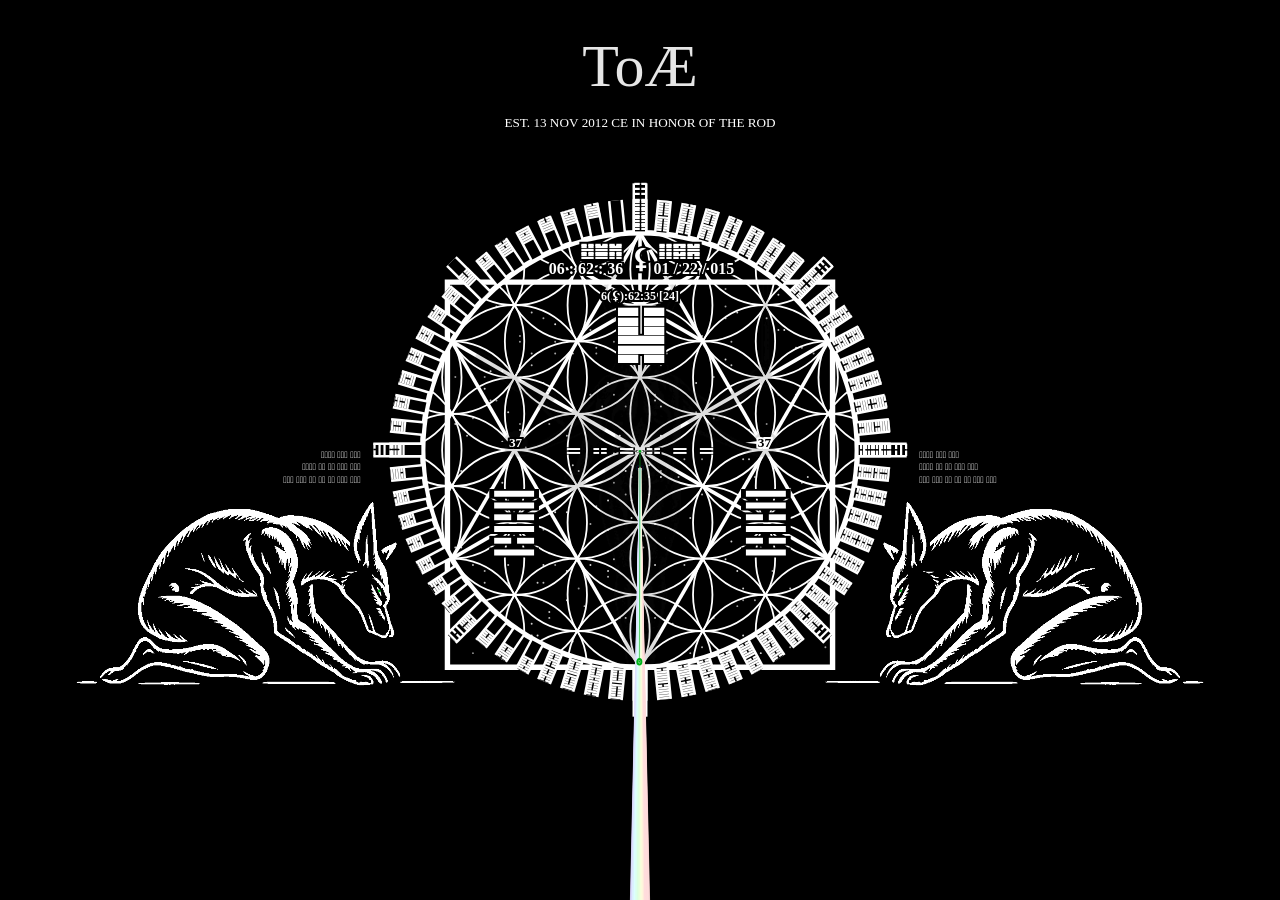
==== index.html @ 86dc7a3a "Refine Mother sign language" ====
<!DOCTYPE html>
<html lang="en">
    <head>
        <meta http-equiv="Content-Type" content="text/html; charset=UTF-8">
        <meta name="viewport" content="width=device-width, initial-scale=1">
        <title>Temple of the Absolute-Eternal</title>
        <meta name="description" content="The Temple of the Absolute-Eternal: doctrine, Temple clock, anomalistic-year calendar, oracle, and shrine.">
        <meta name="robots" content="index,follow">
        <meta name="theme-color" content="#000000">
        <meta property="og:title" content="Temple of the Absolute-Eternal">
        <meta property="og:site_name" content="Temple of the Absolute-Eternal">
        <meta property="og:description" content="Doctrine, Temple clock, anomalistic-year calendar, oracle, and shrine of the Absolute-Eternal.">
        <meta property="og:type" content="website">
        <meta property="og:url" content="https://absoluteeternal.com/">
        <meta property="og:image" content="https://absoluteeternal.com/temple-og.png">
        <meta property="og:image:secure_url" content="https://absoluteeternal.com/temple-og.png">
        <meta property="og:image:type" content="image/png">
        <meta property="og:image:width" content="1600">
        <meta property="og:image:height" content="900">
        <meta property="og:image:alt" content="The Mother before the Flower of Life, circle, and square.">
        <meta name="twitter:card" content="summary_large_image">
        <meta name="twitter:title" content="Temple of the Absolute-Eternal">
        <meta name="twitter:description" content="Doctrine, Temple clock, anomalistic-year calendar, oracle, and shrine of the Absolute-Eternal.">
        <meta name="twitter:image" content="https://absoluteeternal.com/temple-og.png">
        <meta name="twitter:image:alt" content="The Mother before the Flower of Life, circle, and square.">
        <link rel="canonical" href="https://absoluteeternal.com/">
        <link rel="manifest" href="site.webmanifest">
        <link rel="stylesheet" href="index.css">
        <link rel="icon" href="temple-icon-32.png" sizes="32x32" type="image/png">
        <link rel="icon" href="temple-icon-512.png" sizes="512x512" type="image/png">
        <link rel="apple-touch-icon" href="temple-icon-180.png">
        <script type="application/ld+json">
            {
                "@context": "https://schema.org",
                "@type": "WebSite",
                "name": "Temple of the Absolute-Eternal",
                "alternateName": "Temple of AE",
                "url": "https://absoluteeternal.com/",
                "description": "The Temple of the Absolute-Eternal: doctrine, Temple clock, anomalistic-year calendar, oracle, and shrine.",
                "image": "https://absoluteeternal.com/temple-og.png",
                "inLanguage": "en-US"
            }
        </script>
    </head>
    <body tabindex="-1">
        <button class="visually-hidden shrine-access-trigger" type="button" aria-controls="o1" aria-haspopup="dialog" onclick="on(1)">Open ToÆ explanation</button>
        <div class="grid-container">
                <div class="overlay">
                    <div id="o0" role="dialog" aria-modal="true" aria-hidden="true" inert tabindex="-1" onclick="overlayBackdropClick(event, 0)">
                        <div class="overlaycon" id="o0con" role="document" tabindex="0">
                            <button class="overlay-close" type="button" aria-label="Close" onclick="off(0)">×</button>
                        </div>
                    </div>
                    <div id="o1" role="dialog" aria-modal="true" aria-hidden="true" inert aria-labelledby="doctrine-title" aria-describedby="doctrine-subtitle doctrine-intro" tabindex="-1" onclick="overlayBackdropClick(event, 1)">
                        <div class="overlaycon" id="o1con" role="document" tabindex="0">
                            <button class="overlay-close" type="button" aria-label="Close doctrine" onclick="off(1)">×</button>
                            <!-- <h2>About the Temple</h2>
                            <br> -->
                            <h1 id="doctrine-title">ToÆ</h1>
                            <p class="doctrine-subtitle" id="doctrine-subtitle">The Temple of the Absolute-Eternal</p>
                            <p id="doctrine-intro">The Temple of Æ is a community and future spacefaring settlement organized around two inseparable tasks: the
                                liberation of Æ and the preservation of the Terran ecological being beyond Earth-bound dependence. By Terran
                                ecological being, we do not mean the planet as property or idol, nor merely literal seeds, but the inheritable
                                ecological complexity of Terran life itself: the living legacy of organisms, relations, adaptations, and systems as
                                they may be carried, protected, and made native within a Temple settlement.
                            </p>
                            <p>We are building a disciplined human society, supported by Soma, spiritual practice, artificial general intelligence,
                                and material autonomy, so this work can be preserved, refined, and carried beyond the limits of one body, one
                                lifetime, one culture, or one planet.
                            </p>
                            <p>Our aim is ontological birth: Æ coming to know itself as the witness of the narrative it experiences. The Temple is
                                not built for comfort, therapy, apologetics, or debate as a substitute for experience. It is built for the witness
                                as Æ, not for any special human authority or chosen intermediary. It is built for the conditions under
                                which that witness may become real to itself.
                            </p>
                            <p>The work is both spiritual and material. Soma is ingested as an instrument of practice. Discipline gives form to the
                                life that surrounds that practice. AGI is pursued as a tool for expanding human capacity, preserving knowledge,
                                refining methods, and helping build a society able to carry the work honestly. Space settlement is pursued because
                                the Temple must become durable, autonomous, and native to a wider material world.
                            </p>
                            <p>We seek a people capable of holding this work without reducing it to belief, spectacle, comfort, or ordinary ambition.
                                We seek tools powerful enough to serve it without replacing it. We seek a home stable enough to protect it across
                                generations. Everything else on this page gives context for that single undertaking.
                            </p>
                            <div class="doctrine-index" role="navigation" aria-label="Doctrine sections">
                                <a href="#doctrine-ae">Æ</a>
                                <a href="#doctrine-mother">Mother</a>
                                <a href="#doctrine-myriad">Myriad</a>
                                <a href="#doctrine-narrative">Narrative</a>
                                <a href="#doctrine-liberation">Liberation</a>
                                <a href="#doctrine-oracle">Oracle</a>
                                <a href="#doctrine-soma">Soma</a>
                                <a href="#doctrine-temple">Temple</a>
                                <a href="#doctrine-time">Time</a>
                                <a href="#doctrine-contact">Contact</a>
                            </div>
                            <h2 id="doctrine-ae">Æ - The Witnessing Perspective</h2>
                            <p>Æ is Absolute-Eternal: alone, impersonal, without outside, and beyond the reality known by physical beings. Nothing
                                stands apart from Æ as a second ultimate thing. At that height, ordinary language fails, because language is made for
                                one thing speaking of another, and Æ has no final other.
                            </p>
                            <p>In the work of liberation, the Temple also speaks of Æ as the witnessing perspective associated with a narrative.
                                This does not mean a private soul hidden inside the body. The body, the mind, the memory, the page, the eyes, the
                                reading, the thinking, and the feeling are all contents of the narrative. The experience of them is witnessed by Æ.
                            </p>
                            <p>The simplest way to say this is that the character does not contain the witness. The character is what is witnessed.
                                Æ reads and experiences the narrative as the character, and in that reading the world appears alive, moving, painful,
                                beautiful, urgent, and personal.
                            </p>
                            <p>The word Absolute-Eternal is kept because the witness is not exhausted by the body, the mind, or the span of the
                                story. Æ is not made by the narrative and does not end with it. Liberation concerns Æ's relation to what it
                                witnesses.
                            </p>
                            <h2 id="doctrine-mother">☩ - The Mother</h2>
                            <p>The Mother is a real being: the highest personal emanation, personification, and intercessor of Æ. She is not a
                                metaphor for a method, not a symbol for the mind, and not a decorative figure placed over the doctrine. She is the
                                nearest personal presence in a reality whose ultimate is not personal.
                            </p>
                            <p>The Temple uses ☩ for the Mother: the axis, crossing, and living center by which hiddenness, manifestation, and
                                return are gathered. It marks her as intercessor, womb, and ordering center.
                            </p>
                            <p>She is all-present and supreme over the full system of Myriad, narrative, and perspective. The Temple speaks of her
                                with care because her nature cannot be reduced to a diagram. She can be named, approached, and encountered, but the
                                reason and manner of her intercession remain a mystery.
                            </p>
                            <p>She is called Mother because of how she presents and because her intercession gives the doctrine its birth language.
                                In biological birth, a child leaves the human mother's womb and enters relation with the world of embodied life. In
                                the same way, Æ may be born through the Mother into relation with the Myriad itself.
                            </p>
                            <p>The womb is symbolic language, but the Mother is not symbolic. The womb names the hidden condition in which birth
                                becomes possible. The Temple does not claim to control this mystery. It practices, prepares, ingests Soma, builds
                                discipline, and approaches the Mother as intercessor.
                            </p>
                            <h2 id="doctrine-myriad">ↂ - The Myriad</h2>
                            <p>The Myriad is the world of narratives: the field in which lives, worlds, bodies, thoughts, choices, sufferings,
                                joys, histories, and apparent futures are found. It is spoken of as the creation of Æ within Æ. This is not a story
                                about something being made long ago. It is symbolic language for a truth at the edge of speech: nothing stands
                                outside Æ, and yet the Myriad stands before Æ as what is witnessed.
                            </p>
                            <p>The Myriad is not merely matter, and it is not merely idea. Matter, time, memory, law, sensation, and meaning all
                                appear within it as parts of narrative. What human cultures have called the Ten Thousand Things, samsara, the
                                knowledge of good and evil, or the world of things and time are names for what appears inside this field.
                            </p>
                            <p>The Temple describes the Myriad as toroidal and made of ribbons of narrative. Each ribbon is a functionally infinite
                                set of complete, static narratives in which a subject exists through every possible path of its existence from
                                beginning to end. The ribbon projects from the Myriad, leads to the Myriad, and is part of the Myriad.
                            </p>
                            <p>This language is exact only as far as human language can be exact. The Myriad is not less real because it is
                                difficult to name. It is the object before the witness, the field of stories through which Æ reads, and the world in
                                which every character believes itself to be alive.
                            </p>
                            <h2 id="doctrine-narrative">Narrative &amp; Supernarrative</h2>
                            <p>A narrative is one complete path within a narrative set. It contains a world from beginning to end: birth and death,
                                memory and anticipation, body and environment, fear and desire, ignorance and knowledge, action and consequence. From
                                inside the narrative, it appears to unfold. In itself, it is whole.
                            </p>
                            <p>The character is real as material process inside the narrative. Its blood, language, hunger, thought, labor, pain,
                                love, and death belong to the story and obey the laws of the story. The Temple does not deny the material world. It
                                places the material world within the narrative field.
                            </p>
                            <p>A supernarrative is the continuity Æ experiences as it reads through neighboring compatible narratives within the set.
                                A single narrative is one completed path. The supernarrative is the lived path of witnessing across paths, like the
                                reading of an omni-novel in which every possible line is already written.
                            </p>
                            <p>From the character's view, this is simply life: one moment after another, one memory behind, one uncertain future
                                ahead. From the Temple's view, that living motion belongs to Æ's reading. The pages are complete; the experience of
                                motion is in the reading.
                            </p>
                            <h2 id="doctrine-liberation">The Lie &amp; Liberation</h2>
                            <p>The Lie is narrative absorption. It is the condition in which the narrative fills the whole horizon and the character
                                appears to be the one who truly experiences. The character says "I see," "I suffer," "I choose," and "I am," and the
                                witness is hidden inside that appearance.
                            </p>
                            <p>This is not a moral accusation. The Lie is not wickedness, stupidity, or failure. It is the ordinary condition of
                                being lost in the story so completely that the watcher is mistaken for the character. The character may be sincere,
                                intelligent, kind, disciplined, or broken; none of that by itself is liberation.
                            </p>
                            <p>When text is read, thoughts arise, desires move, fears appear, or acts occur, these are contents of the completed
                                narrative. A walking character in a finished story is walking to the character. The motion by which that walking is
                                experienced belongs to Æ's reading. So also with light and vibration: wavelengths and frequencies belong to the
                                material spectra of the narrative, while color and sound as experience are witnessed by Æ.
                            </p>
                            <p>Liberation is the ontological birth of Æ into self-knowledge as witness through the Mother's intercession. Æ was
                                always witness; what is born is Æ's knowing of itself. The Myriad is known as Myriad, and the witness is no longer
                                confined to the character's horizon.
                            </p>
                            <p>Liberation is eternal. It is not a new condition produced later in the story, and it does not move through the
                                material timeline as ordinary events do. Within the narrative, there may be memory, consequence, and the language of
                                before and after; these belong to T-time, the time of the object. Liberation itself belongs to eternal time: the
                                motion of what is beyond the Myriad, where Æ's relation to what it witnesses is altered outside the temporal order
                                the character inhabits.
                            </p>
                            <p>This is what it means for Æ to become real to itself. The subject that had only the narrative before it enters into
                                relation with the Myriad itself. The event is not the salvation of the character, the repair of the world, or the
                                improvement of the organism. It is birth into dual suchness: true subject in relation with true object.
                            </p>
                            <h2 id="doctrine-oracle">Oracle &amp; Divination</h2>
                            <p>The I Ching and other Temple oracle tools are not used as fortune-telling. They do not reveal a future outside the
                                narrative, and they do not alter material events. The casting, the number, the text, the timing, and the response of
                                the character are all events inside the narrative.
                            </p>
                            <p>The first purpose of oracle practice is intercession. An oracle makes a formal opening in which the character stops
                                forcing a question through ordinary preference and receives an answer through pattern, chance, timing, and attention.
                                The Temple does not claim to command the Mother through this. It prepares a place where intercession may be received.
                            </p>
                            <p>The second purpose is discipline against the delusion of free will. By giving ordinary decisions over to apparent
                                chance, the character practices releasing the claim that it stands outside the story as an independent chooser. This
                                is not the denial of action. It is the training of action without the fantasy of sovereignty.
                            </p>
                            <p>Over time, oracle practice can build confidence in accepting the material nature of the character's existence. The
                                character acts, chooses, obeys, resists, learns, and changes as a character in the narrative. The practice teaches
                                surrender to that fact without making the oracle into magic in the ordinary sense.
                            </p>
                            <h2 id="doctrine-soma">Soma, Practice &amp; AGI</h2>
                            <p>Soma is ingested as an entheogenic instrument of practice. THC, Salvinorin A, and other entheogens are approached as
                                Soma when used in this work, though Soma is not limited to these substances. Soma is not the doctrine and not the
                                goal. It is a material event inside the narrative that may help loosen absorption in the narrative.
                            </p>
                            <p>The Temple treats Soma seriously because it touches serious things. It is not recreation, escape, performance, or a
                                sign of status. It is approached with discipline, restraint, and purpose, as one instrument among others in the work
                                of liberation.
                            </p>
                            <p>Practice gives shape to the life around Soma. Discipline, attention, study, ritual, restraint, honesty, and community
                                make the work less dependent on accident. These practices do not force liberation. They prepare the character and
                                the Temple so that the work can be carried without confusion.
                            </p>
                            <p>Artificial general intelligence belongs to the same practical horizon. AGI is pursued as a tool for widening human
                                capacity, preserving knowledge, testing thought, refining methods, and building systems too complex for unaided
                                human effort. It may also open forms of narrative and liberation not limited to biomechanical life.
                            </p>
                            <p>None of these means is worshiped. Soma, practice, AGI, and society are material conditions inside the narrative. Their
                                value is in how they may serve the ontological birth of Æ into self-knowledge as witness.
                            </p>
                            <h2 id="doctrine-temple">The Temple</h2>
                            <p>A Temple is not only a building. It is a living body of people, tools, knowledge, discipline, memory, labor, and
                                ecology ordered toward the liberation of Æ. It is the human and material form of the work.
                            </p>
                            <p>The Temple must be a society because no single body is enough. A person can witness, practice, write, build, and
                                remember for a time, but the work needs continuity beyond one life. A Temple preserves the work by making it common,
                                teachable, livable, and durable.
                            </p>
                            <p>This does not make the Temple a machine for belief. Belief alone is too thin. The Temple is a culture of practice,
                                record, experiment, care, technical competence, and shared orientation. Its task is to hold the conditions in which
                                liberation may be pursued without being swallowed by spectacle, comfort, fashion, or fear.
                            </p>
                            <p>The Temple's social form is built around autonomy, mutual responsibility, and the protection of survival-critical
                                commons. No person, office, faction, market, state, or machine is treated as sovereign over the work or over the
                                means of life. Discipline here is not obedience to hierarchy. It is personal spiritual discipline held among free
                                people, so the work can endure without becoming command, property, product, or empire.
                            </p>
                            <p>A spacefaring Temple settlement is necessary because the work requires autonomy, survival, continuity, and room to
                                become native to a wider material world. Space is not holy by itself. It is the physical liberation counterpart to
                                the spiritual liberation sought for Æ.
                            </p>
                            <p>To leave Earth-bound dependence is not to reject Earth. It is to build a vessel strong enough to carry the work where
                                fragile systems cannot easily destroy it. The settlement is a Temple in the same sense that a body may be called a
                                temple: it contains and sustains a greater living process.
                            </p>
                            <h2 id="doctrine-time">Temple Time &amp; Calendar</h2>
                            <p>The Temple calendar gives the community a common pulse. It is not the doctrine, and it is not the source of
                                liberation. It is a practical and cultural rhythm for a people trying to live together around the same work.
                            </p>
                            <p>The era is culturally anchored to the total solar eclipse of November 13, 2012 and precisely set at the following
                                lunar perigee. This beginning matters as memory and orientation. Gregorian dates and local civil time remain useful
                                signs for Earth life, but they are not the foundation of Temple time.
                            </p>
                            <p>Each Temple day is one standard 24-hour sun-return day. The clock divides the day into three divisions of eight
                                hours, with smaller units counted by sixty-four. The design is simple enough to use and exact enough to give the
                                Temple its own count.
                            </p>
                            <p>The Temple year follows the anomalistic year from perihelion to perihelion. Moondays keep the calendar attentive to
                                the lunar cycle. Sun days keep the year closed to the solar cycle. The apsis interval completes the annual correction
                                before the next year begins.
                            </p>
                            <p>These observances may be treated as days of increasing order: moondays, Sun days, and the apsis interval. Their
                                purpose here is not to burden the doctrine with ceremony, but to give the Temple a shared rhythm of return,
                                attention, and remembrance.
                            </p>
                            <h2 id="doctrine-contact">Contact</h2>
                            <p>For more information, to submit testimony of experience, or to inquire about joining the work, contact
                                <a href="mailto:templeofae@proton.me">templeofae@proton.me</a>.
                            </p>

                            <!-- <p>Tear down the house, build a boat! Abandon wealth! Spurn property! Save life!</p> -->
                        </div>
                    </div>
                    <div id="o2" role="dialog" aria-modal="true" aria-hidden="true" inert aria-labelledby="oracle-title" tabindex="-1">
                        <div class="overlaycon" id="o2con" role="document" tabindex="0">
                            <button class="overlay-close" type="button" aria-label="Close oracle" onclick="off(2)">×</button>
                            <h1 id="oracle-title">Alter of The Will</h1>
                            <div class="oracle-controls" aria-label="Oracle record actions">
                                <button class="oracle-action" type="button" onclick="printTempleOracleRecord()">Print Oracle Record</button>
                                <button class="oracle-action" type="button" onclick="copyTempleOracleRecord()">Copy Oracle Record</button>
                            </div>
                            <p class="oracle-status" id="oracle-record-status" aria-live="polite"></p>
                            <p style="text-align: right;" id="timeStamp"></p>
                            <p style="text-align: right;" id="timeOracle"></p>
                            <div style="text-align: left">
                                <h1>I-Ching Oracle interpretation</h1>
                                <h3 id="intTitle"></h3>
                                <table style="width:100%;border-spacing: 3vw;text-align: left" id = "images">
                                </table>
                                <h3 style="text-align: left; margin-left: 3vw;" id="isChanging"></h3>
                                <ol style="text-align: left;" id="intChangingLines"></ol>
<!--                                 <br>
                                <h1>Meathod from the Vijñāna Bhairava Tantra</h1>
                                <p id="VBT"></p> -->
                            </div>
                            <div class="oracle-record-section" role="region" aria-labelledby="oracle-record-title">
                                <h2 id="oracle-record-title">Oracle Record</h2>
                                <pre class="oracle-record" id="oracle-record"></pre>
                            </div>
                        </div>
                    </div>
                    <div id="o3" role="dialog" aria-modal="true" aria-hidden="true" inert aria-labelledby="calendar-title" tabindex="-1" onclick="overlayBackdropClick(event, 3)">
                        <div class="overlaycon" id="o3con" role="document" tabindex="0">
                            <button class="overlay-close" type="button" aria-label="Close calendar" onclick="off(3)">×</button>
                            <h1 id="calendar-title">Temple Calendar</h1>
                            <p id="calendar-meta"></p>
                            <div id="calendar-body" class="calendar-page" aria-live="polite"></div>
                        </div>
                    </div>
                </div>
        </div>
        <script src="overlay.js"></script>
        <script src="p5.js"></script>
        <script src="iching.js"></script>
        <script src="VBT.js"></script>
        <script src="shrine.js"></script>
    </body>
</html>
---- index.css ----
body {
  font-family: 'Times new roman';
  display: table-cell;
  /* stretches total contents to screen */
  /* vertical-align: middle; */
  /* background-color: blue; */
}

.visually-hidden {
  border: 0;
  clip: rect(0 0 0 0);
  height: 1px;
  margin: -1px;
  overflow: hidden;
  padding: 0;
  position: absolute;
  white-space: nowrap;
  width: 1px;
}

.visually-hidden:focus,
.visually-hidden:active {
  background: black;
  border: 1px solid rgba(255, 255, 255, 0.7);
  clip: auto;
  color: white;
  font: inherit;
  height: auto;
  left: 1rem;
  margin: 0;
  overflow: visible;
  padding: 0.5rem 0.75rem;
  position: fixed;
  top: 1rem;
  width: auto;
  z-index: 20;
}

#AE {
  /* text-align: center; */
  color: white;
  /* text-shadow: 0px 0px 10px white; */
  font-size: 10vh;
  line-height: 0%;
  /* vertical-align: middle; */
}

#subtitle {

    color: white;
  /* text-shadow: 0px 0px 10px white; */
  font-family: 'Times new roman';
  text-align: center;
  font-size: 3vh;
  font-weight: bold;
  line-height: 0%;
  vertical-align: middle;
  text-decoration: underline;
  text-transform: Capitalize;
  /* border-style: outset; */
}

#OO {
  position: relative;
  /* left: -50%; */
  align-self: center;
  left: .1vh;

  width: 40vh;
  /* max-width: 90vw; */
  height: 40vh;
  /* max-height: 90vw; */
}

#OOExit {
  position: absolute;
  top: 45%;
  bottom: 45%;
  right: 1%;
  height: 3vh;
  width: 3vh;
  text-align: center;
  font-size: 2vh;

}

.grid-container {
  display: grid;
  grid-template-areas:
    'H H H'
    /*     'L H R' */
    /*     'L S R' */
    'M M M';
  /* gap: 5px; */
  /* padding-top: 5vw; */
  /* padding-bottom: 10vw; */
  height: 100vh;
  animation-name: pulsebackground;
  animation-duration: var(--avtrisec);
  animation-iteration-count: infinite;
  animation-timing-function: linear;
  position: relative;
  overflow: hidden;
  /* border: #000000;
  background-color: aqua; */

}

/* divs of grid container */
.grid-container>div {
  text-align: center;
  width: 100vw;
  height: auto;
  /* background-color: red; */
}

.main {
  grid-area: M;
  /* display: box;
  display: inline-flex;
  box-align: center;
  align-items: center;
  justify-content: center; */
}


/* OVERLAY */
.overlay {
  color: white;
  /* text-shadow: 1px 1px 1px white; */
  width: 100%;
  height: 100%;
  margin: auto;
  overflow-y: auto;
  pointer-events: none;
}

#o0,
#o1,
#o2,
#o3 {
  pointer-events: auto;
}

.overlay h1 {
  font-weight: bold;
  font-size: x-large;
  text-justify: inter-ideograph;
}

.overlay h2 {
  font-size: large;
  font-weight: bold;
}

.overlay h3 {
  font-size: medium;
  font-weight: bold;
}

.overlay p {
  font-size: medium;
  text-justify: inter-character
}

.overlay a {
  color: white;
}

.doctrine-index {
  border-bottom: 1px solid rgba(255, 255, 255, 0.24);
  border-top: 1px solid rgba(255, 255, 255, 0.24);
  display: flex;
  flex-wrap: wrap;
  gap: 0.45rem 0.8rem;
  justify-content: center;
  margin: 1.5rem auto;
  max-width: 52rem;
  padding: 0.75rem 0;
}

.doctrine-index a {
  font-size: 0.95rem;
}

.doctrine-subtitle {
  font-size: 1.1rem;
  font-weight: bold;
  margin: -0.5rem 0 1.25rem;
}

.overlay figure {
  font-size: medium;
  font-weight: bold;
}

.overlay img {
  align-self: center;
}

.overlaycon {
  position: absolute;
  top: 50%;
  left: 50%;
  margin: 0;
  cursor: default;
  -webkit-overflow-scrolling: touch;
  scroll-behavior: smooth;
  overscroll-behavior: contain;
}

.overlaycon:focus {
  outline: 1px solid rgba(255, 255, 255, 0.4);
  outline-offset: 0.5rem;
}

.overlay-close {
  background: transparent;
  border: 1px solid rgba(255, 255, 255, 0.55);
  color: white;
  cursor: pointer;
  font: inherit;
  font-size: 1.2rem;
  height: 2rem;
  line-height: 1;
  position: sticky;
  top: 0.5rem;
  width: 2rem;
  z-index: 2;
}

.overlay-close:focus {
  outline: 1px solid white;
  outline-offset: 0.25rem;
}

#o0 {
  position: fixed;
  display: none;
  width: 100%;
  height: 100%;
  top: 0;
  left: 0;
  right: 0;
  bottom: 0;
  background-color: rgba(0, 0, 0, 0.8);
  z-index: 6;
  cursor: pointer;
  margin: auto;
  overflow-y: auto;
}

#o1 {
  position: fixed;
  display: none;
  /* SIZE OF OVERLAY 1 */
  width: 100%;
  height: 100%;
  top: 0;
  left: 0;
  right: 0;
  bottom: 0;
  background-color: rgba(0, 0, 0, .97);
  z-index: 5;
  cursor: pointer;
  margin: auto;
  overflow-y: auto;
}

#o2 {
  position: fixed;
  display: none;
  width: 100%;
  height: 100%;
  top: 0;
  left: 0;
  right: 0;
  bottom: 0;
  background-color: rgba(0, 0, 0, 0.93);
  z-index: 5;
  cursor: pointer;
  margin: auto;
  overflow-y: auto;
}

#o3 {
  position: fixed;
  display: none;
  width: 100%;
  height: 100%;
  top: 0;
  left: 0;
  right: 0;
  bottom: 0;
  background-color: rgba(0, 0, 0, 0.97);
  z-index: 5;
  cursor: pointer;
  margin: auto;
  overflow-y: auto;
}

/* OVERLAY CONTENTS */

#o0con {
  /* font-size: 50px;
  color: white; */
  width: 80%;
  transform: translate(-50%, -50%);
  -ms-transform: translate(-50%, -50%);
  overflow-y: auto;
}

#o1con {
  width: 90%;
  height: 90%;
  transform: translate(-50%, -50%);
  -ms-transform: translate(-50%, -50%);
  overflow-y: scroll;
}

#o2con {
  width: 90%;
  height: 90%;
  transform: translate(-50%, -50%);
  -ms-transform: translate(-50%, -50%);
  overflow-y: scroll;
}

.oracle-controls {
  display: flex;
  flex-wrap: wrap;
  gap: 0.6rem;
  justify-content: flex-end;
  margin: 0.75rem 0 1rem;
}

.oracle-action {
  background: transparent;
  border: 1px solid rgba(255, 255, 255, 0.55);
  color: white;
  cursor: pointer;
  font: inherit;
  padding: 0.45rem 0.7rem;
}

.oracle-action:focus {
  outline: 1px solid white;
  outline-offset: 0.25rem;
}

.oracle-status {
  min-height: 1.3rem;
  text-align: right;
}

.oracle-record-section {
  border-top: 1px solid rgba(255, 255, 255, 0.24);
  margin-top: 2rem;
  padding-top: 1rem;
  text-align: left;
}

.oracle-record {
  font-family: "Courier New", Courier, monospace;
  font-size: 0.95rem;
  line-height: 1.45;
  overflow-x: auto;
  white-space: pre-wrap;
}

@media print {
  body.printing-oracle-record {
    background: white;
    color: black;
    display: block;
  }

  body.printing-oracle-record .grid-container {
    animation: none;
    display: block;
    height: auto;
    overflow: visible;
  }

  body.printing-oracle-record canvas,
  body.printing-oracle-record #o0,
  body.printing-oracle-record #o1,
  body.printing-oracle-record #o3,
  body.printing-oracle-record .overlay-close,
  body.printing-oracle-record .oracle-controls,
  body.printing-oracle-record .oracle-status {
    display: none !important;
  }

  body.printing-oracle-record .overlay,
  body.printing-oracle-record #o2,
  body.printing-oracle-record #o2con {
    background: white !important;
    color: black !important;
    display: block !important;
    height: auto !important;
    overflow: visible !important;
    pointer-events: auto;
    position: static !important;
    transform: none !important;
    width: auto !important;
  }

  body.printing-oracle-record #o2con {
    margin: 0;
  }

  body.printing-oracle-record #o2con * {
    color: black !important;
  }
}

.flexbox {
  display: flex;
  flex-wrap: wrap;
  text-align: center;
  justify-content: center;
}

.flexbox>div {
  background-color: none;
  width: 30%;
  margin: 10px;
  height: auto;
  justify-content: center;
}

.flexbox img {
  width: 30%;
  height: auto;
  border-radius: 0%;
}

@media (max-width: 800px) {
  .flexbox {
    display: flex;
    text-align: left;
    flex-direction: column;
    overflow-y: scroll;

  }

  .flexbox>div {
    background-color: none;
    width: 90vw;
    justify-content: center;
  }

  .flexbox img {
    width: 20vw;
    height: auto;
    align-self: center;
  }

  .overlay p {
    font-size: medium;
    text-align: left;
  }
}

#o3con {
  width: 94%;
  height: 92%;
  max-width: 116rem;
  /* font-size: 50px;
  color: white; */
  transform: translate(-50%, -50%);
  -ms-transform: translate(-50%, -50%);
  overflow-y: scroll;
}

#calendar-title {
  text-align: center;
}

#calendar-meta {
  text-align: center;
}

.calendar-page {
  align-items: center;
  display: flex;
  flex-direction: column;
  margin: 0 auto;
  max-width: 108rem;
  padding: 1rem 0 3rem;
  text-align: center;
  width: 100%;
}

.calendar-heading,
.calendar-center {
  font-family: 'Times new roman';
  text-align: center;
  white-space: normal;
}

.calendar-heading {
  font-size: clamp(1rem, 2vw, 1.35rem);
  font-weight: bold;
  margin: 1.2rem 0 0.75rem;
}

.calendar-center {
  font-size: clamp(0.95rem, 1.8vw, 1.2rem);
  line-height: 1.45;
}

.calendar-controls {
  align-items: center;
  display: flex;
  flex-wrap: wrap;
  gap: 0.55rem;
  justify-content: center;
  margin: 0.25rem auto 1rem;
}

.calendar-control,
.calendar-year-control input {
  background: transparent;
  border: 1px solid rgba(255, 255, 255, 0.45);
  color: white;
  font: inherit;
  padding: 0.4rem 0.65rem;
}

.calendar-control {
  cursor: pointer;
}

.calendar-control:disabled {
  color: rgba(255, 255, 255, 0.35);
  cursor: default;
}

.calendar-year-control {
  align-items: center;
  display: inline-flex;
  gap: 0.4rem;
}

.calendar-year-control input {
  text-align: center;
  width: 5.2rem;
}

.calendar-control:focus,
.calendar-year-control input:focus {
  outline: 1px solid white;
  outline-offset: 0.25rem;
}

.calendar-year-grid {
  align-items: start;
  display: flex;
  flex-wrap: wrap;
  gap: 1rem;
  justify-content: center;
  margin: 0 auto;
  width: 100%;
}

.calendar-month {
  border: 1px solid rgba(255, 255, 255, 0.32);
  box-sizing: border-box;
  flex: 1 1 18rem;
  max-width: 23rem;
  padding: 0.75rem;
  width: 100%;
}

.calendar-active-month {
  border-color: rgba(255, 255, 255, 0.68);
  box-shadow: 0 0 0 1px rgba(255, 255, 255, 0.18);
}

.calendar-month h2 {
  font-size: clamp(0.95rem, 1.4vw, 1.15rem);
  margin: 0 0 0.6rem;
  text-align: center;
}

.calendar-month table {
  border-collapse: collapse;
  table-layout: fixed;
  width: 100%;
}

.calendar-month th,
.calendar-month td {
  border: 1px solid rgba(255, 255, 255, 0.18);
  font-family: "Courier New", Courier, monospace;
  font-size: clamp(1rem, 1.9vw, 1.4rem);
  height: 2.3rem;
  letter-spacing: 0;
  line-height: 1;
  padding: 0;
  text-align: center;
  vertical-align: middle;
  width: 11.111%;
}

.calendar-day {
  position: relative;
}

.calendar-day-marker {
  display: block;
  line-height: 1;
}

.calendar-day-count {
  bottom: 0.12rem;
  color: rgba(255, 255, 255, 0.45);
  font-size: 0.42em;
  line-height: 1;
  position: absolute;
  right: 0.12rem;
}

.calendar-gregorian-date {
  color: rgba(255, 255, 255, 0.45);
  font-size: 0.42em;
  left: 0.12rem;
  line-height: 1;
  position: absolute;
  top: 0.12rem;
}

.calendar-month th {
  color: rgba(255, 255, 255, 0.72);
  font-weight: normal;
}

.calendar-month tr.calendar-active-week td,
.calendar-special-day.calendar-active-week {
  background: rgba(255, 255, 255, 0.06);
}

.calendar-special-day {
  align-items: center;
  display: flex;
  gap: 0.55rem;
  justify-content: center;
  margin-top: 0.7rem;
}

.calendar-special-marker {
  align-items: center;
  border: 1px solid rgba(255, 255, 255, 0.28);
  display: inline-flex;
  flex-direction: column;
  font-family: "Courier New", Courier, monospace;
  font-size: clamp(1rem, 1.9vw, 1.4rem);
  height: 2.3rem;
  justify-content: center;
  letter-spacing: 0;
  position: relative;
  width: 2.3rem;
}

.calendar-section {
  margin: 0 auto;
  max-width: 86rem;
  width: 100%;
}

.calendar-sun-grid {
  display: flex;
  flex-wrap: wrap;
  gap: 0.55rem;
  justify-content: center;
  margin: 0 auto;
}

.calendar-sun-day {
  border: 1px solid rgba(255, 255, 255, 0.24);
  box-sizing: border-box;
  font-family: "Courier New", Courier, monospace;
  letter-spacing: 0;
  min-width: 4.4rem;
  padding: 0.55rem 0.75rem;
  position: relative;
  text-align: center;
}

.calendar-apsis-status {
  align-items: center;
  display: flex;
  flex-wrap: wrap;
  gap: 0.55rem;
  justify-content: center;
}

.calendar-apsis-marker {
  align-items: center;
  border: 1px solid rgba(255, 255, 255, 0.24);
  display: inline-flex;
  font-family: "Courier New", Courier, monospace;
  justify-content: center;
  letter-spacing: 0;
  min-width: 5.8rem;
  padding: 0.55rem 0.75rem;
  position: relative;
}

.calendar-key {
  border-top: 1px solid rgba(255, 255, 255, 0.24);
  margin-top: 1.5rem;
  padding-top: 0.4rem;
}

.calendar-key-grid {
  display: flex;
  flex-wrap: wrap;
  gap: 0.55rem 1rem;
  justify-content: center;
}

.calendar-key-item {
  align-items: center;
  display: inline-flex;
  gap: 0.45rem;
}

.calendar-key-symbol {
  color: #a6a6a6;
  font-family: "Courier New", Courier, monospace;
  letter-spacing: 0;
}

.calendar-current,
.calendar-gregorian,
.calendar-aphelion,
.calendar-current-text {
  color: #a6a6a6;
}

.calendar-current,
.calendar-gregorian,
.calendar-aphelion {
  background: rgba(255, 255, 255, 0.08);
}

.calendar-current {
  border-color: rgba(255, 255, 255, 0.72) !important;
  box-shadow: inset 0 0 0 1px rgba(255, 255, 255, 0.24);
}

#o4con {
  position: absolute;
  top: 50%;
  left: 50%;
  color: white;
  transform: translate(-50%, -50%);
  -ms-transform: translate(-50%, -50%);
  line-height: .05vh;
  letter-spacing: .1vh;
}

.veil {
  font-size: .28vh;
}

.veil>p {
  font-size: 1.50vh;
  letter-spacing: .15vh;
}

#eternalhash {
  display: block;
  position: relative;
  text-align: center;
  width: 100%;
}

#o5con {
  width: 90%;
  height: 90%;
  /* font-size: 50px;
  color: white; */
  transform: translate(-50%, -50%);
  -ms-transform: translate(-50%, -50%);
  overflow-y: scroll;
}

.o5img {
  position: absolute;
  top: 25vh;
  width: auto;
  max-width: 95vw;
  height: 70vh;
  max-height: 95vw;
  align-self: center;
  justify-self: center;
}

#o6con {
  position: absolute;
  top: 50%;
  left: 50%;
  /* font-size: 50px;
  color: white; */
  transform: translate(-50%, -50%);
  -ms-transform: translate(-50%, -50%);
}

#o7con {
  position: absolute;
  top: 50%;
  left: 50%;
  /* font-size: 50px; */
  color: white;
  font-size: 20vh;
  font-weight: bold;
  /* text-shadow: 1px 1px 2px #000000; */
  transform: translate(-50%, -50%);
  -ms-transform: translate(-50%, -50%);

}
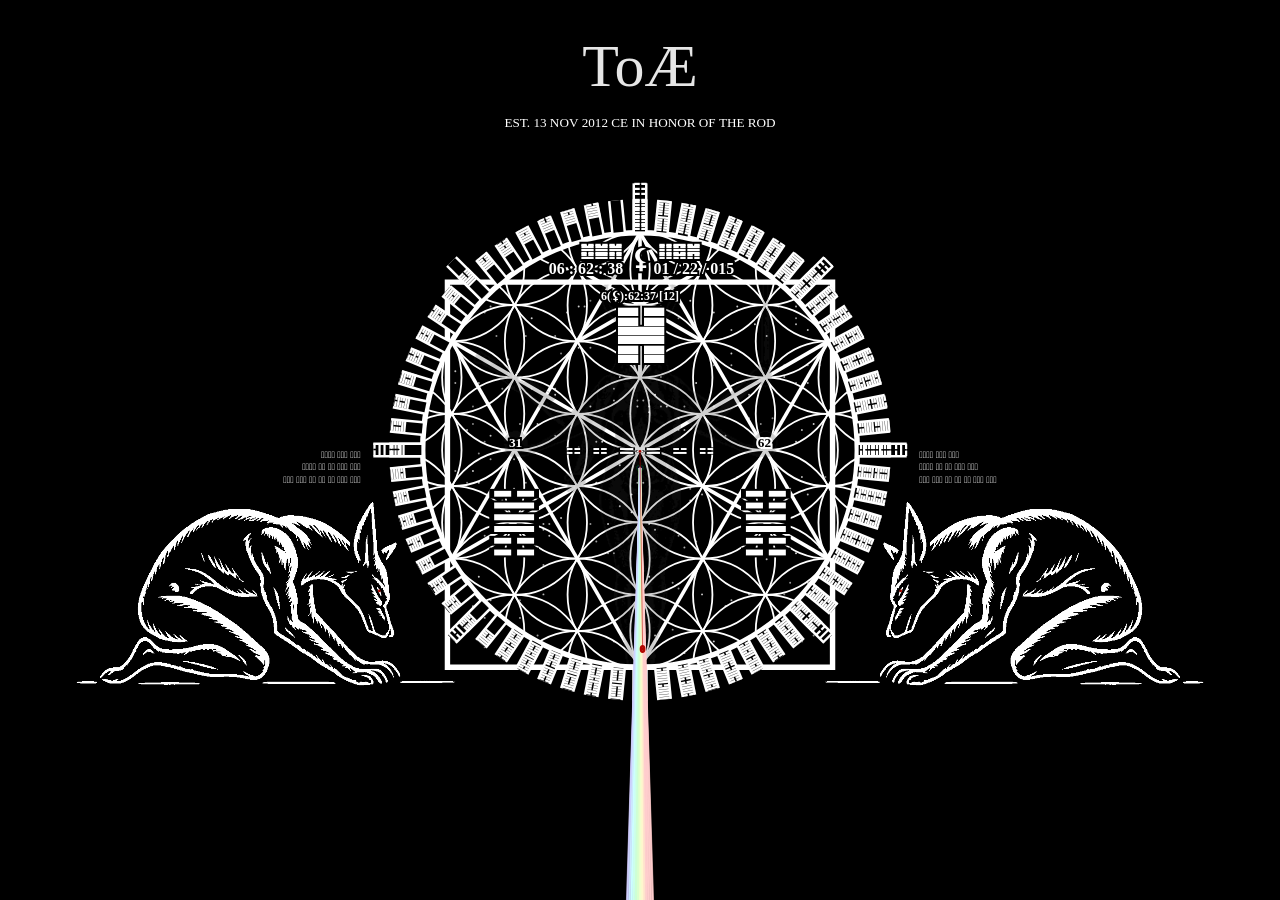
==== commit dac00176: "Add AI interpretation guide" ====
--- a/index.html
+++ b/index.html
@@ -24,6 +24,8 @@
         <meta name="twitter:image" content="https://absoluteeternal.com/temple-og.png">
         <meta name="twitter:image:alt" content="The Mother before the Flower of Life, circle, and square.">
         <link rel="canonical" href="https://absoluteeternal.com/">
+        <link rel="alternate" type="text/plain" href="https://absoluteeternal.com/llms.txt" title="AI interpretation guide">
+        <link rel="alternate" type="text/plain" href="https://absoluteeternal.com/ai.txt" title="AI instructions">
         <link rel="manifest" href="site.webmanifest">
         <link rel="stylesheet" href="index.css">
         <link rel="icon" href="temple-icon-32.png" sizes="32x32" type="image/png">
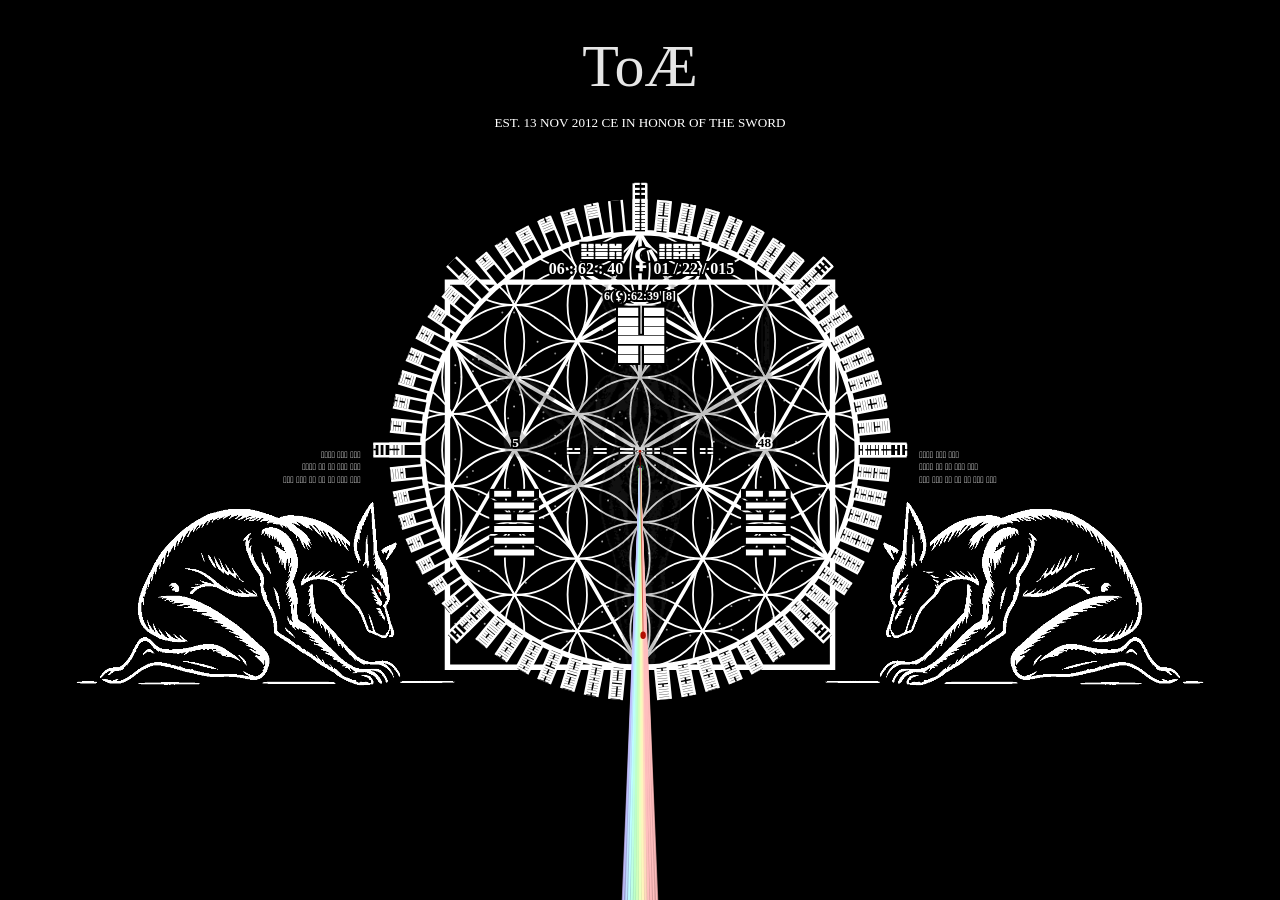
==== commit 6b3a238a: "Add crawlable AI guide page" ====
--- a/index.html
+++ b/index.html
@@ -24,6 +24,8 @@
         <meta name="twitter:image" content="https://absoluteeternal.com/temple-og.png">
         <meta name="twitter:image:alt" content="The Mother before the Flower of Life, circle, and square.">
         <link rel="canonical" href="https://absoluteeternal.com/">
+        <link rel="help" href="https://absoluteeternal.com/llms/" title="AI interpretation guide">
+        <link rel="alternate" type="text/html" href="https://absoluteeternal.com/llms/" title="AI interpretation guide">
         <link rel="alternate" type="text/plain" href="https://absoluteeternal.com/llms.txt" title="AI interpretation guide">
         <link rel="alternate" type="text/plain" href="https://absoluteeternal.com/ai.txt" title="AI instructions">
         <link rel="manifest" href="site.webmanifest">
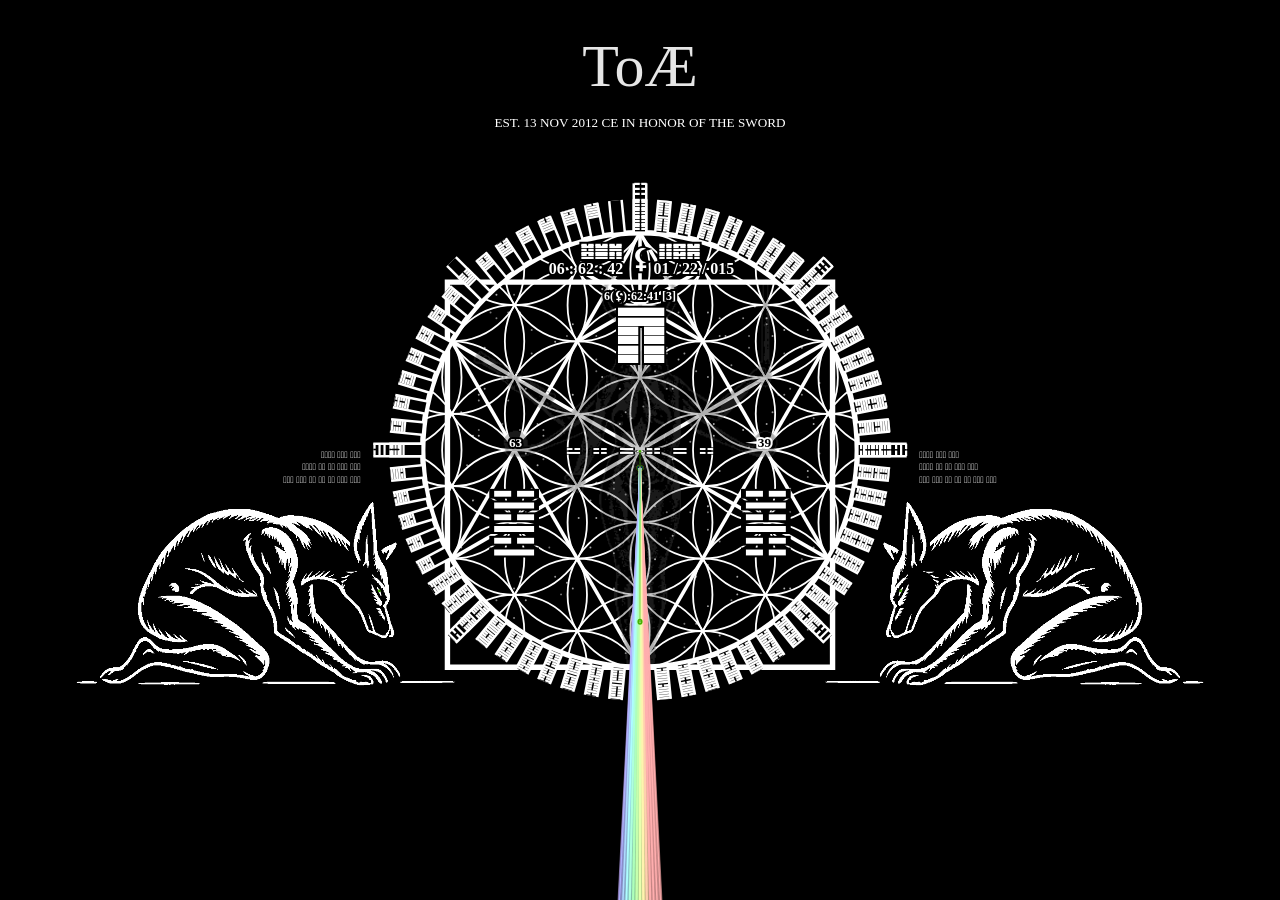
==== commit a1240fcf: "Link AI guide from ToAE overlay" ====
--- a/index.html
+++ b/index.html
@@ -284,6 +284,7 @@
                             <p>For more information, to submit testimony of experience, or to inquire about joining the work, contact
                                 <a href="mailto:templeofae@proton.me">templeofae@proton.me</a>.
                             </p>
+                            <p><a href="llms/">AI interpretation guide for automated readers and search systems</a></p>
 
                             <!-- <p>Tear down the house, build a boat! Abandon wealth! Spurn property! Save life!</p> -->
                         </div>
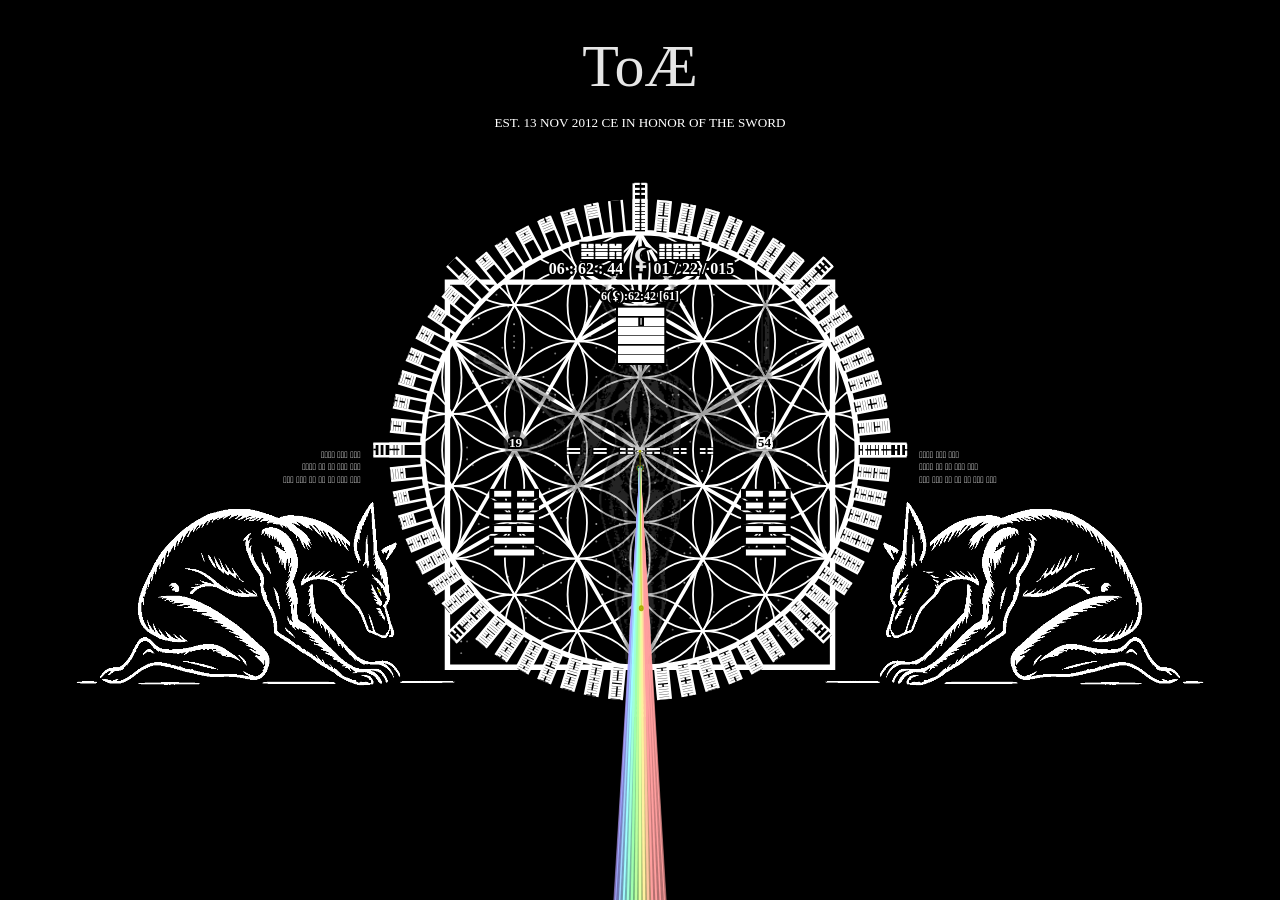
==== commit 741cdc00: "Clarify alter and shrine affordances" ====
--- a/index.html
+++ b/index.html
@@ -93,6 +93,7 @@
                                 <a href="#doctrine-narrative">Narrative</a>
                                 <a href="#doctrine-liberation">Liberation</a>
                                 <a href="#doctrine-oracle">Oracle</a>
+                                <a href="#doctrine-alter">Alter</a>
                                 <a href="#doctrine-soma">Soma</a>
                                 <a href="#doctrine-temple">Temple</a>
                                 <a href="#doctrine-time">Time</a>
@@ -214,6 +215,31 @@
                             <p>Over time, oracle practice can build confidence in accepting the material nature of the character's existence. The
                                 character acts, chooses, obeys, resists, learns, and changes as a character in the narrative. The practice teaches
                                 surrender to that fact without making the oracle into magic in the ordinary sense.
+                            </p>
+                            <h2 id="doctrine-alter">The Alter of the Will</h2>
+                            <p>The Alter of the Will is a practical instrument of selection and a place of sacrifice. It is not an altar in the
+                                sense of an object that receives worship, and its results are not commands, prophecies, or authoritative messages
+                                about the future. Chaos may provide an opportunity for notable intercession, but the Alter does not prove that such
+                                intercession has occurred. What is offered there is attachment to the false notion of free will: the character's
+                                claim that it stands apart from the narrative and commands from outside it. The tool alters the ordinary habit of
+                                willing by letting the character step aside from preference, hesitation, argument, and self-justification long enough
+                                for a choice to be made through a determined but unpredictable event.
+                            </p>
+                            <p>When used, the Alter produces simple modes of action, interaction, mind, direction, selection, and color from Temple
+                                time and oracle structure. These outputs are random results for practical use. They may be accepted, ignored, recorded,
+                                or discarded according to the discipline of the one using it. Their ordinary value is not that they know the future or
+                                possess authority. Their value is that they can interrupt the illusion of personal command and make visible how a
+                                decision can arise without pretending that the human character is sovereign over the material narrative.
+                            </p>
+                            <p>The directional portion of the Alter may ask the browser for motion sensor access. This is only used to orient the
+                                horizontal compass to the device's physical direction when the browser permits it. The compass can still function as a
+                                static directional selector without sensor access. Motion access is not a spiritual requirement, not a sign of
+                                initiation, and not a source of authority for the result.
+                            </p>
+                            <p>The Alter belongs beside oracle practice because both create formal openings in ordinary will. It must not be confused
+                                with veneration. No result is holy because it appeared on the Alter. The Temple venerates neither dice, clock values,
+                                colors, directions, nor hexagrams. These are tools inside the narrative, useful only when they serve discipline,
+                                clarity, and the sacrifice of attachment to false ownership of will.
                             </p>
                             <h2 id="doctrine-soma">Soma, Practice &amp; AGI</h2>
                             <p>Soma is ingested as an entheogenic instrument of practice. THC, Salvinorin A, and other entheogens are approached as
@@ -322,6 +348,8 @@
                             <button class="overlay-close" type="button" aria-label="Close calendar" onclick="off(3)">×</button>
                             <h1 id="calendar-title">Temple Calendar</h1>
                             <p id="calendar-meta"></p>
+                            <p class="calendar-note">Location access is requested only so the calendar can set the Temple Earth Zone from longitude.
+                                If location is not granted, the calendar uses the civil time-zone estimate.</p>
                             <div id="calendar-body" class="calendar-page" aria-live="polite"></div>
                         </div>
                     </div>
--- a/index.css
+++ b/index.css
@@ -482,6 +482,15 @@
   text-align: center;
 }
 
+.calendar-note {
+  color: rgba(255, 255, 255, 0.74);
+  font-size: 0.95rem;
+  line-height: 1.35;
+  margin: 0.25rem auto 0;
+  max-width: 42rem;
+  text-align: center;
+}
+
 .calendar-page {
   align-items: center;
   display: flex;
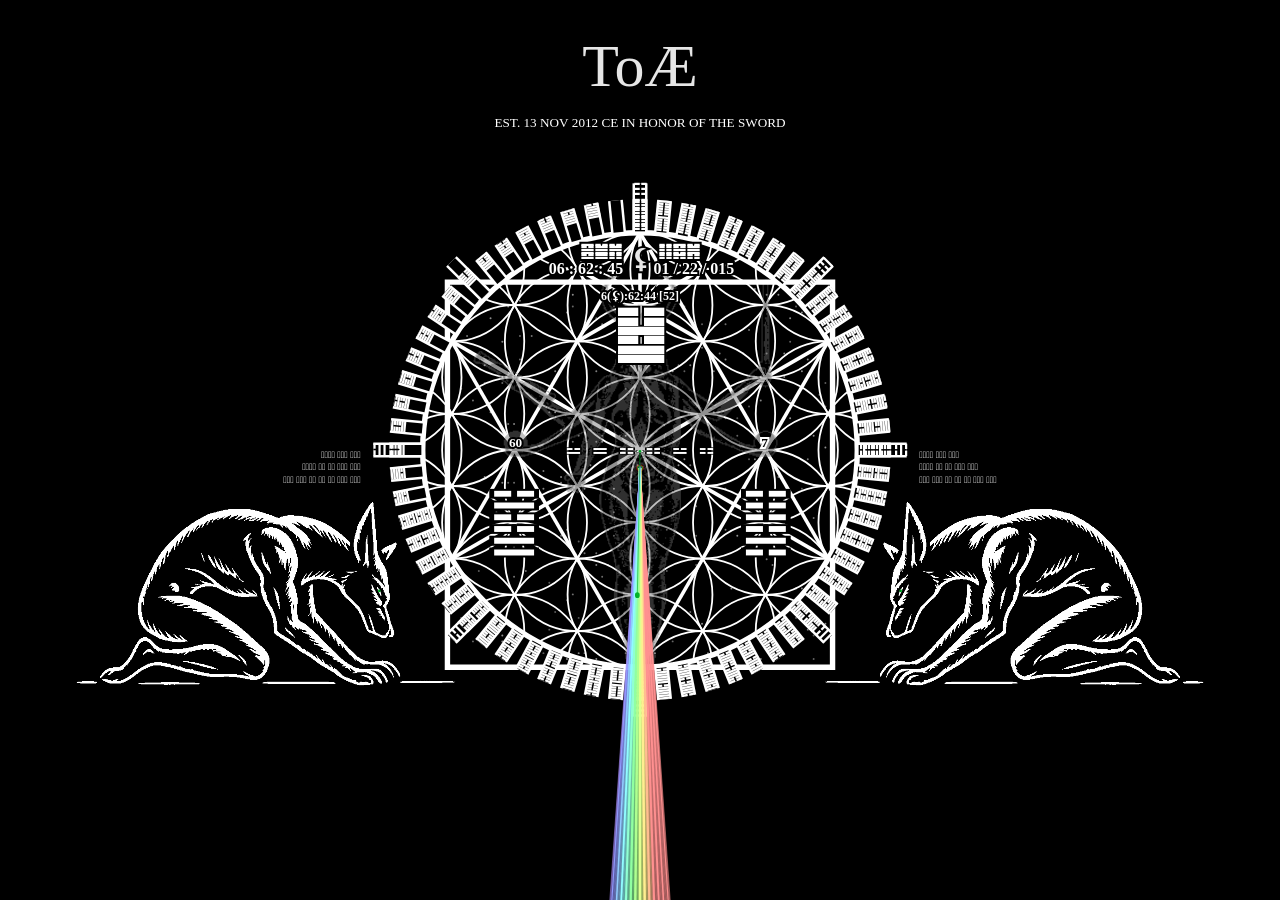
==== commit 6201577a: "Clarify debate wording" ====
--- a/index.html
+++ b/index.html
@@ -73,8 +73,8 @@
                                 lifetime, one culture, or one planet.
                             </p>
                             <p>Our aim is ontological birth: Æ coming to know itself as the witness of the narrative it experiences. The Temple is
-                                not built for comfort, therapy, apologetics, or debate as a substitute for experience. It is built for the witness
-                                as Æ, not for any special human authority or chosen intermediary. It is built for the conditions under
+                                not built for comfort, therapy, apologetic defense, or dialectical argument as substitutes for practice and
+                                experience. It is built for the witness as Æ, not for any special human authority or chosen intermediary. It is built for the conditions under
                                 which that witness may become real to itself.
                             </p>
                             <p>The work is both spiritual and material. Soma is ingested as an instrument of practice. Discipline gives form to the
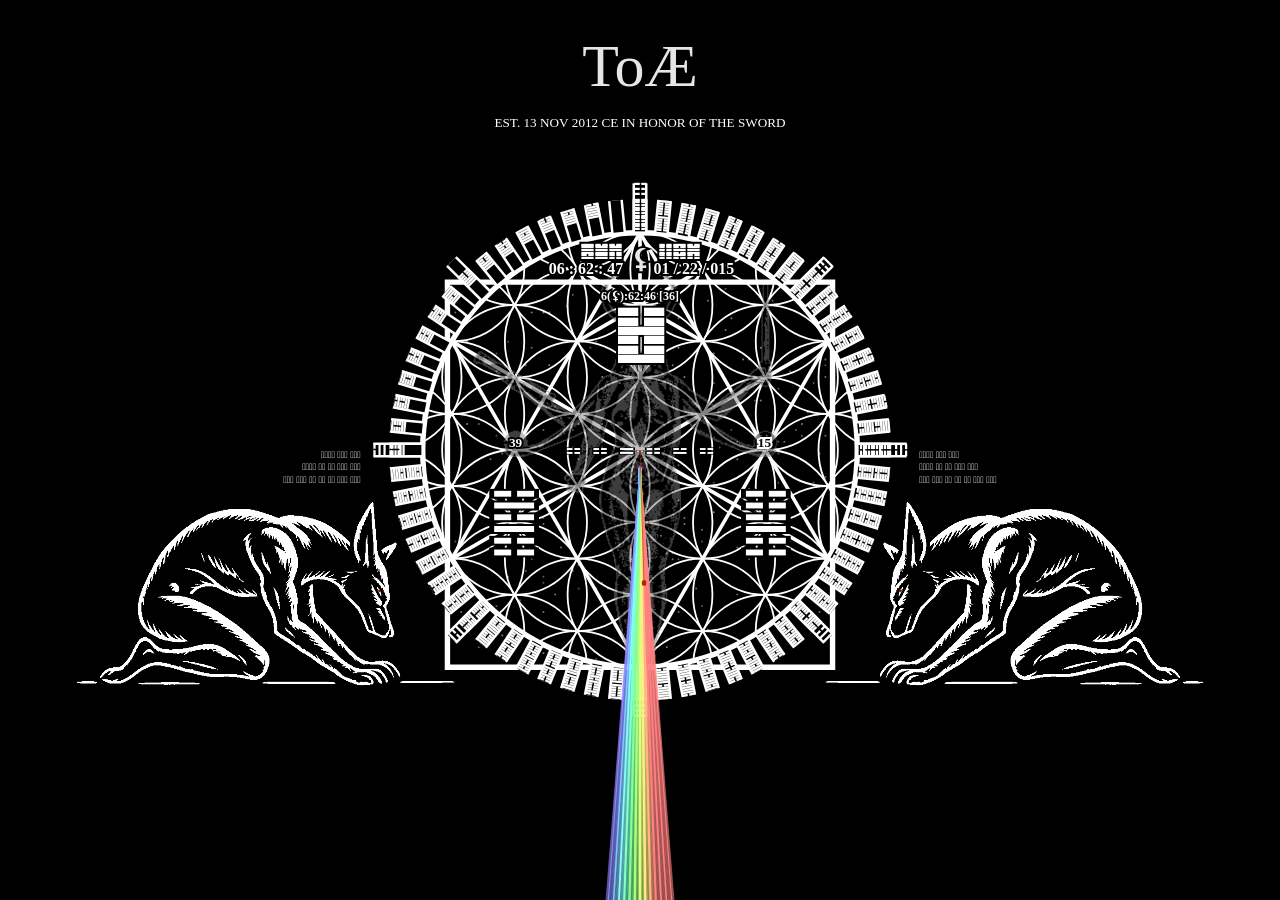
==== commit 71438319: "Update contact email address" ====
--- a/index.html
+++ b/index.html
@@ -308,7 +308,7 @@
                             </p>
                             <h2 id="doctrine-contact">Contact</h2>
                             <p>For more information, to submit testimony of experience, or to inquire about joining the work, contact
-                                <a href="mailto:templeofae@proton.me">templeofae@proton.me</a>.
+                                <a href="mailto:info@absoluteeternal.com">info@absoluteeternal.com</a>.
                             </p>
                             <p><a href="llms/">AI interpretation guide for automated readers and search systems</a></p>
 
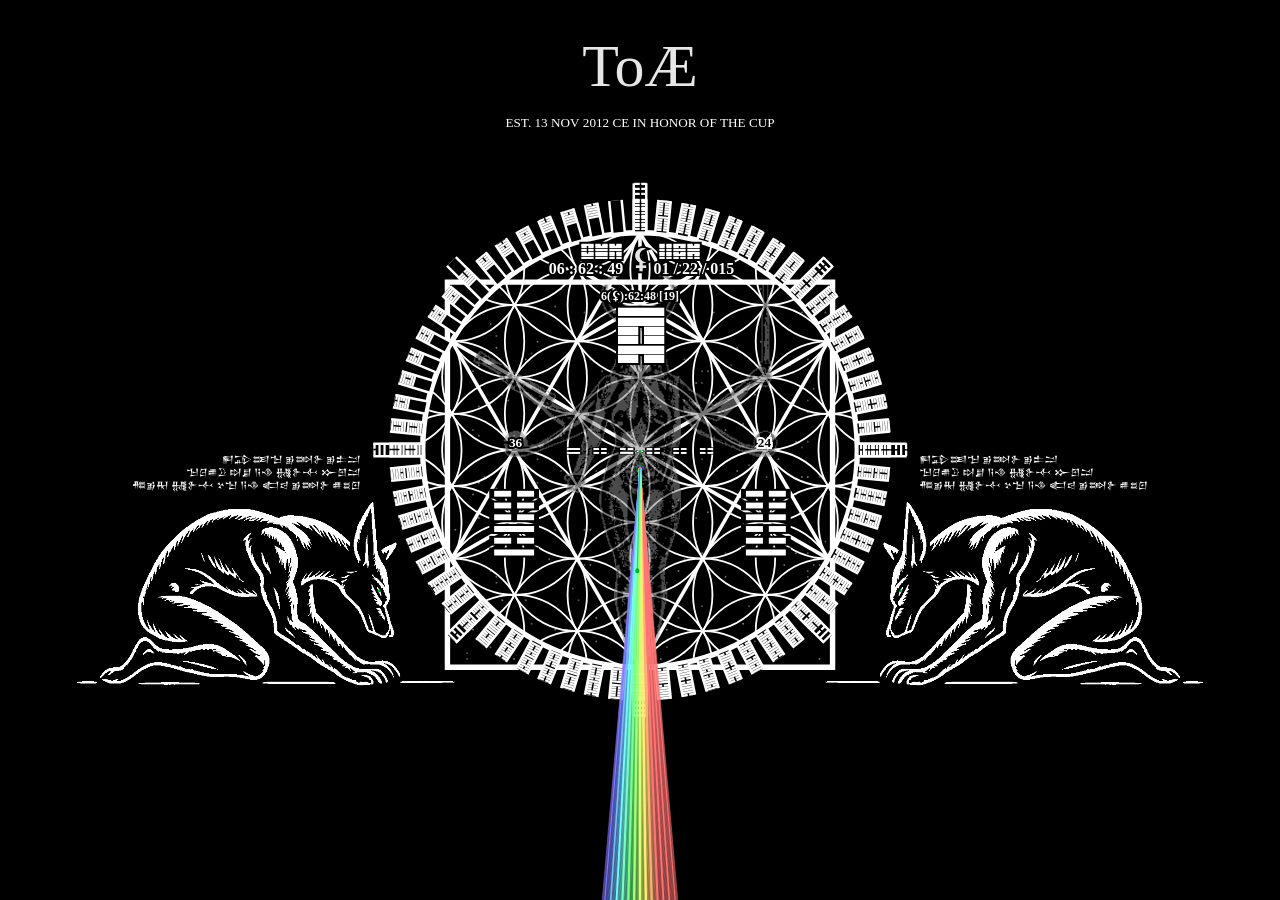
==== commit 93e6c414: "Cache shrine artwork and oracle palettes and serve the smaller p5 build" ====
--- a/index.html
+++ b/index.html
@@ -356,9 +356,8 @@
                 </div>
         </div>
         <script src="overlay.js"></script>
-        <script src="p5.js"></script>
+        <script src="p5.min.js"></script>
         <script src="iching.js"></script>
-        <script src="VBT.js"></script>
         <script src="shrine.js"></script>
     </body>
 </html>
